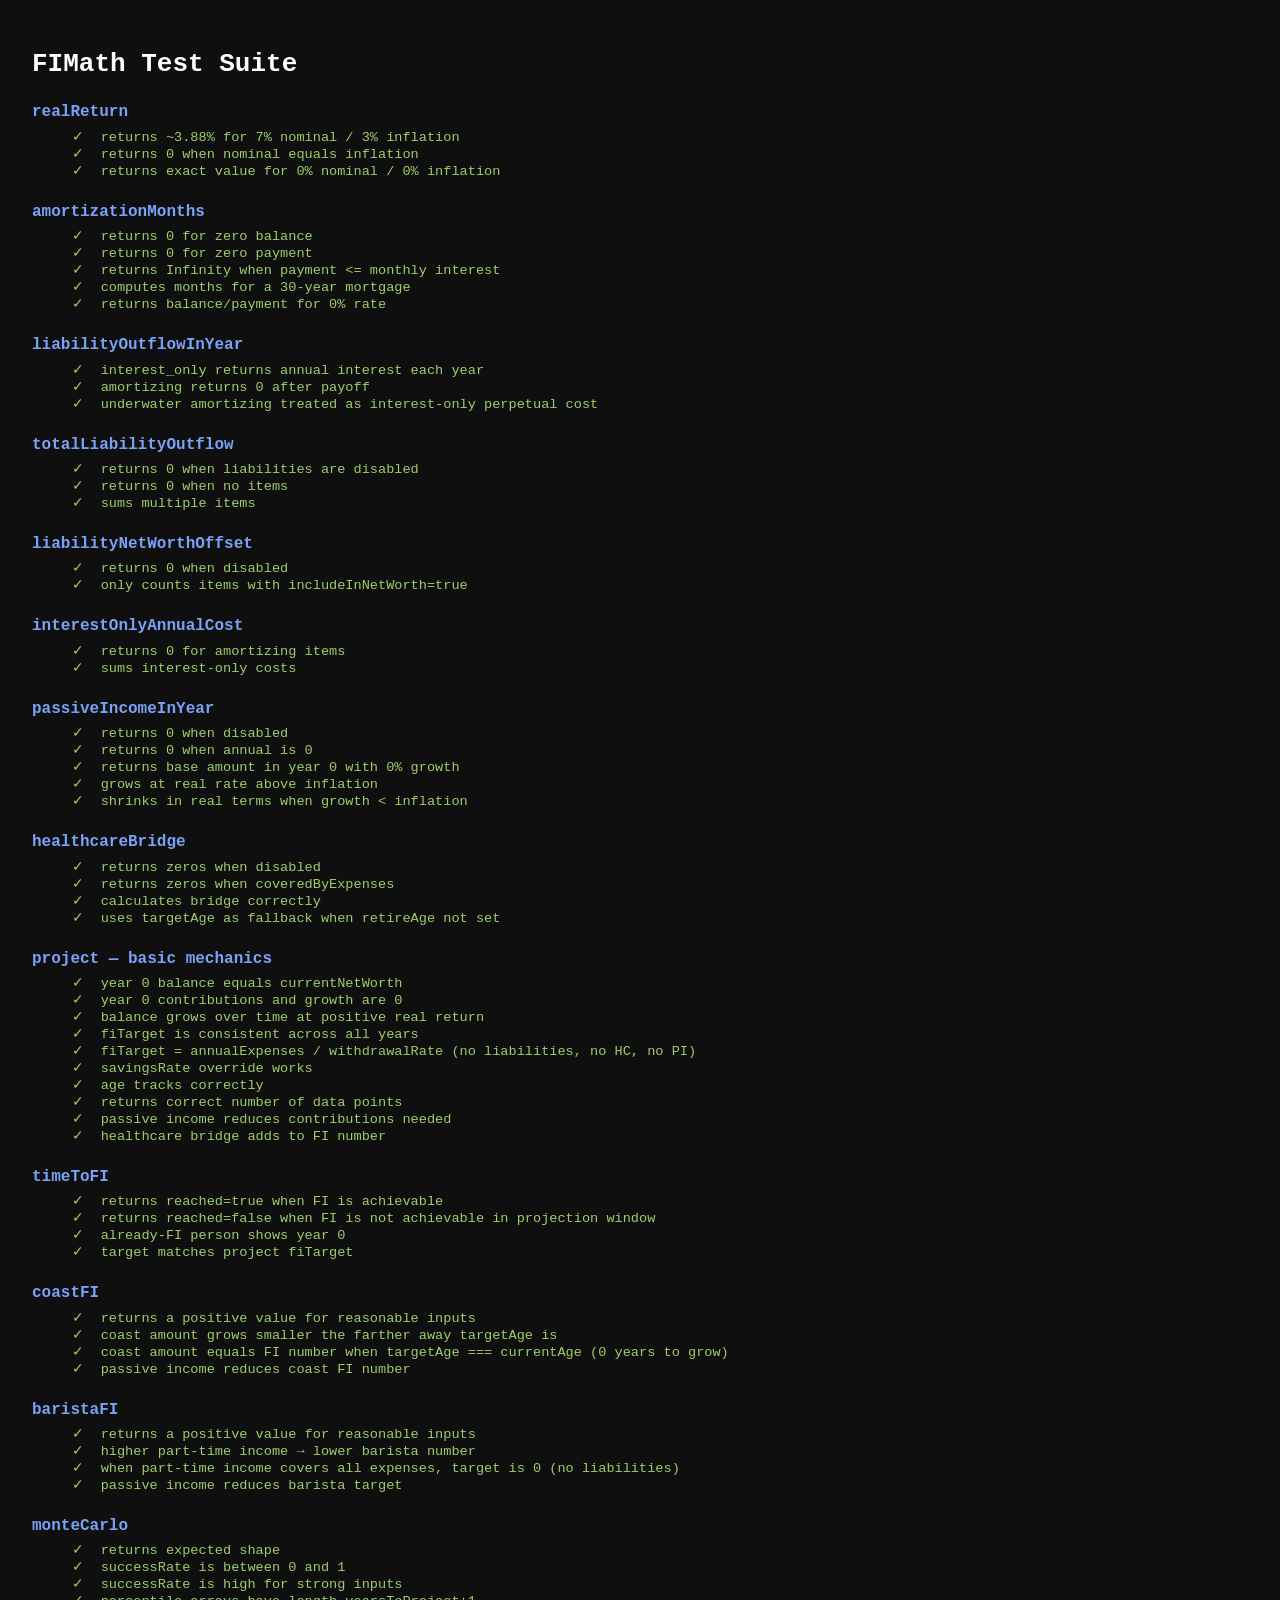
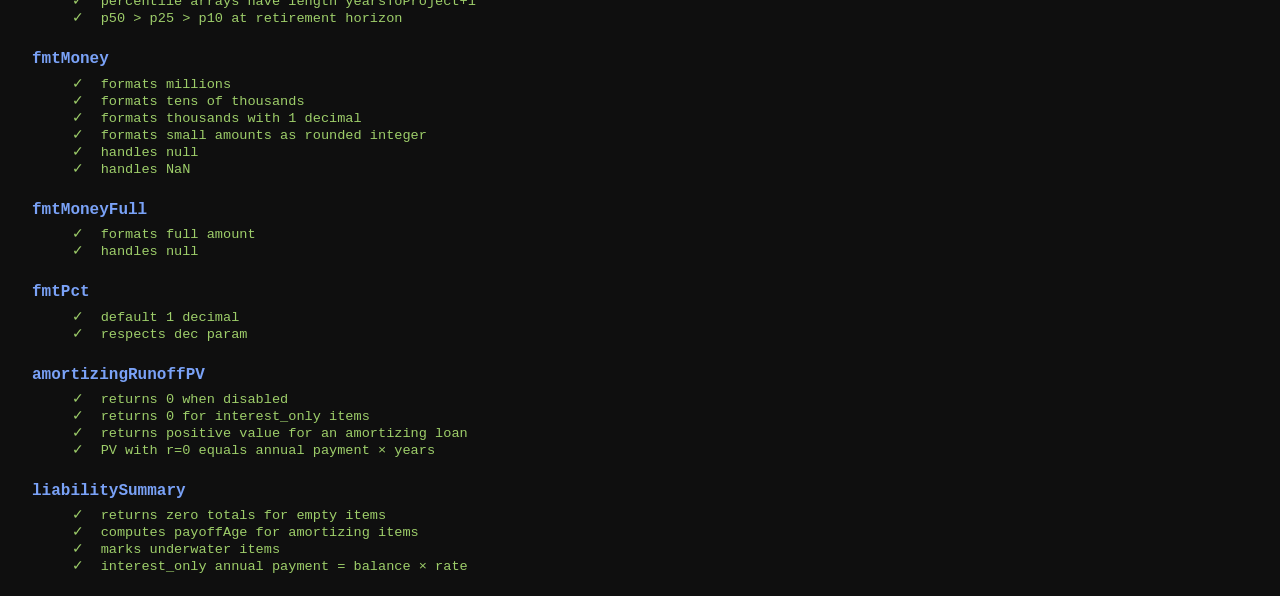
==== tests/fi-math.test.html @ 1c60987b "Adding Liabilities modeling" ====
<!DOCTYPE html>
<html lang="en">
<head>
  <meta charset="UTF-8">
  <title>FIMath Test Suite</title>
  <style>
    body { font-family: monospace; padding: 1.5rem; background: #0f0f0f; color: #ccc; }
    h1 { color: #fff; margin-bottom: 1.5rem; }
    .suite { margin-bottom: 1.5rem; }
    .suite-name { color: #7aa2f7; font-size: 1rem; font-weight: bold; margin-bottom: 0.4rem; }
    .pass { color: #9ece6a; }
    .fail { color: #f7768e; }
    .error { color: #e0af68; }
    .summary { margin-top: 1.5rem; font-size: 1.1rem; font-weight: bold; }
    .summary.all-pass { color: #9ece6a; }
    .summary.has-fail { color: #f7768e; }
    pre { margin: 0 0 0 1.5rem; font-size: 0.85rem; }
  </style>
</head>
<body>
  <h1>FIMath Test Suite</h1>
  <div id="output"></div>

  <script src="../lib/fi-math.js"></script>
  <script>
    // ---------------------------------------------------------------------------
    // Micro test framework
    // ---------------------------------------------------------------------------
    const suites = [];
    let currentSuite = null;

    function describe(name, fn) {
      currentSuite = { name, tests: [] };
      suites.push(currentSuite);
      fn();
      currentSuite = null;
    }

    function it(name, fn) {
      currentSuite.tests.push({ name, fn });
    }

    function expect(actual) {
      return {
        toBe(expected) {
          if (actual !== expected) throw new Error(`expected ${JSON.stringify(expected)}, got ${JSON.stringify(actual)}`);
        },
        toBeCloseTo(expected, digits = 4) {
          const tol = 0.5 * Math.pow(10, -digits);
          if (Math.abs(actual - expected) > tol) {
            throw new Error(`expected ~${expected} (±${tol}), got ${actual}`);
          }
        },
        toBeGreaterThan(n) {
          if (!(actual > n)) throw new Error(`expected ${actual} > ${n}`);
        },
        toBeLessThan(n) {
          if (!(actual < n)) throw new Error(`expected ${actual} < ${n}`);
        },
        toBeBetween(lo, hi) {
          if (actual < lo || actual > hi) throw new Error(`expected ${actual} to be between ${lo} and ${hi}`);
        },
        toBeNull() {
          if (actual !== null) throw new Error(`expected null, got ${JSON.stringify(actual)}`);
        },
        toBeTruthy() {
          if (!actual) throw new Error(`expected truthy, got ${JSON.stringify(actual)}`);
        },
        toBeFalsy() {
          if (actual) throw new Error(`expected falsy, got ${JSON.stringify(actual)}`);
        },
        toEqual(expected) {
          const a = JSON.stringify(actual), b = JSON.stringify(expected);
          if (a !== b) throw new Error(`expected ${b}, got ${a}`);
        },
      };
    }

    // ---------------------------------------------------------------------------
    // Helpers
    // ---------------------------------------------------------------------------
    const M = window.FIMath;

    function baseInputs(overrides = {}) {
      return {
        currentAge: 30,
        currentNetWorth: 100_000,
        annualIncome: 100_000,
        annualExpenses: 60_000,
        annualReturn: 7,
        inflation: 3,
        withdrawalRate: 4,
        yearsToProject: 40,
        ...overrides,
      };
    }

    // ---------------------------------------------------------------------------
    // Tests
    // ---------------------------------------------------------------------------

    describe("realReturn", () => {
      it("returns ~3.88% for 7% nominal / 3% inflation", () => {
        // (1.07 / 1.03) - 1 ≈ 0.038835
        expect(M.realReturn(7, 3)).toBeCloseTo(0.038835, 4);
      });
      it("returns 0 when nominal equals inflation", () => {
        expect(M.realReturn(5, 5)).toBeCloseTo(0, 6);
      });
      it("returns exact value for 0% nominal / 0% inflation", () => {
        expect(M.realReturn(0, 0)).toBe(0);
      });
    });

    describe("amortizationMonths", () => {
      it("returns 0 for zero balance", () => {
        expect(M.amortizationMonths(0, 5, 1000)).toBe(0);
      });
      it("returns 0 for zero payment", () => {
        expect(M.amortizationMonths(10_000, 5, 0)).toBe(0);
      });
      it("returns Infinity when payment <= monthly interest", () => {
        // $100k at 12% → $1000/mo interest; paying $1000 never pays off
        expect(M.amortizationMonths(100_000, 12, 1000)).toBe(Infinity);
      });
      it("computes months for a 30-year mortgage", () => {
        // $300k at 6% → payment = $1798.65/mo → 360 months
        const months = M.amortizationMonths(300_000, 6, 1798.65);
        expect(months).toBeCloseTo(360, 0);
      });
      it("returns balance/payment for 0% rate", () => {
        expect(M.amortizationMonths(12_000, 0, 1000)).toBeCloseTo(12, 4);
      });
    });

    describe("liabilityOutflowInYear", () => {
      it("interest_only returns annual interest each year", () => {
        const item = { kind: "interest_only", balance: 100_000, rate: 6 };
        expect(M.liabilityOutflowInYear(item, 0)).toBeCloseTo(6_000, 1);
        expect(M.liabilityOutflowInYear(item, 20)).toBeCloseTo(6_000, 1);
      });
      it("amortizing returns 0 after payoff", () => {
        // ~12-month loan: $12k at 0%, $1000/mo
        const item = { kind: "amortizing", balance: 12_000, rate: 0, monthlyPayment: 1000 };
        expect(M.liabilityOutflowInYear(item, 0)).toBeCloseTo(12_000, 0);
        expect(M.liabilityOutflowInYear(item, 2)).toBe(0);
      });
      it("underwater amortizing treated as interest-only perpetual cost", () => {
        // $100k at 12%, paying $500/mo (less than $1000/mo interest)
        const item = { kind: "amortizing", balance: 100_000, rate: 12, monthlyPayment: 500 };
        const outflow = M.liabilityOutflowInYear(item, 5);
        // monthly interest = 100k * 0.01 = 1k → annual = 12k
        expect(outflow).toBeCloseTo(12_000, 0);
      });
    });

    describe("totalLiabilityOutflow", () => {
      it("returns 0 when liabilities are disabled", () => {
        const liab = { enabled: false, items: [{ kind: "interest_only", balance: 100_000, rate: 5 }] };
        expect(M.totalLiabilityOutflow(liab, 0)).toBe(0);
      });
      it("returns 0 when no items", () => {
        expect(M.totalLiabilityOutflow({ enabled: true, items: [] }, 0)).toBe(0);
      });
      it("sums multiple items", () => {
        const liab = {
          enabled: true,
          items: [
            { kind: "interest_only", balance: 100_000, rate: 6 },  // $6k/yr
            { kind: "amortizing", balance: 12_000, rate: 0, monthlyPayment: 1_000 }, // $12k/yr
          ],
        };
        expect(M.totalLiabilityOutflow(liab, 0)).toBeCloseTo(18_000, 0);
      });
    });

    describe("liabilityNetWorthOffset", () => {
      it("returns 0 when disabled", () => {
        const liab = { enabled: false, items: [{ balance: 50_000, includeInNetWorth: true }] };
        expect(M.liabilityNetWorthOffset(liab)).toBe(0);
      });
      it("only counts items with includeInNetWorth=true", () => {
        const liab = {
          enabled: true,
          items: [
            { balance: 50_000, includeInNetWorth: true },
            { balance: 30_000, includeInNetWorth: false },
          ],
        };
        expect(M.liabilityNetWorthOffset(liab)).toBe(50_000);
      });
    });

    describe("interestOnlyAnnualCost", () => {
      it("returns 0 for amortizing items", () => {
        const liab = { enabled: true, items: [{ kind: "amortizing", balance: 100_000, rate: 5, monthlyPayment: 1000 }] };
        expect(M.interestOnlyAnnualCost(liab)).toBe(0);
      });
      it("sums interest-only costs", () => {
        const liab = {
          enabled: true,
          items: [
            { kind: "interest_only", balance: 100_000, rate: 6 },   // $6k
            { kind: "interest_only", balance: 200_000, rate: 3 },   // $6k
          ],
        };
        expect(M.interestOnlyAnnualCost(liab)).toBeCloseTo(12_000, 0);
      });
    });

    describe("passiveIncomeInYear", () => {
      it("returns 0 when disabled", () => {
        expect(M.passiveIncomeInYear({ enabled: false, annual: 10_000, growthRate: 0 }, 5, 3)).toBe(0);
      });
      it("returns 0 when annual is 0", () => {
        expect(M.passiveIncomeInYear({ enabled: true, annual: 0, growthRate: 5 }, 5, 3)).toBe(0);
      });
      it("returns base amount in year 0 with 0% growth", () => {
        expect(M.passiveIncomeInYear({ enabled: true, annual: 12_000, growthRate: 0 }, 0, 3)).toBeCloseTo(12_000, 1);
      });
      it("grows at real rate above inflation", () => {
        // nominalGrowth=5%, inflation=3% → realGrowth ≈ 1.94%; after 10 years ≈ 12000 * 1.0194^10
        const pi = { enabled: true, annual: 12_000, growthRate: 5 };
        const val = M.passiveIncomeInYear(pi, 10, 3);
        const expected = 12_000 * Math.pow((1.05 / 1.03), 10);
        expect(val).toBeCloseTo(expected, 1);
      });
      it("shrinks in real terms when growth < inflation", () => {
        const pi = { enabled: true, annual: 12_000, growthRate: 1 };
        expect(M.passiveIncomeInYear(pi, 5, 3)).toBeLessThan(12_000);
      });
    });

    describe("healthcareBridge", () => {
      it("returns zeros when disabled", () => {
        const r = M.healthcareBridge({ healthcare: { enabled: false, annualCost: 20_000, retireAge: 50 } });
        expect(r.total).toBe(0);
      });
      it("returns zeros when coveredByExpenses", () => {
        const r = M.healthcareBridge({ healthcare: { coveredByExpenses: true, annualCost: 20_000, retireAge: 50 } });
        expect(r.total).toBe(0);
      });
      it("calculates bridge correctly", () => {
        const r = M.healthcareBridge({
          healthcare: { enabled: true, annualCost: 24_000, retireAge: 55, medicareAge: 65 },
        });
        expect(r.years).toBe(10);
        expect(r.annual).toBe(24_000);
        expect(r.total).toBe(240_000);
      });
      it("uses targetAge as fallback when retireAge not set", () => {
        const r = M.healthcareBridge({
          targetAge: 52,
          healthcare: { enabled: true, annualCost: 10_000, medicareAge: 65 },
        });
        expect(r.years).toBe(13);
        expect(r.total).toBe(130_000);
      });
    });

    describe("project — basic mechanics", () => {
      it("year 0 balance equals currentNetWorth", () => {
        const series = M.project(baseInputs());
        expect(series[0].balance).toBe(100_000);
      });
      it("year 0 contributions and growth are 0", () => {
        const series = M.project(baseInputs());
        expect(series[0].contributions).toBe(0);
        expect(series[0].growth).toBe(0);
      });
      it("balance grows over time at positive real return", () => {
        const series = M.project(baseInputs());
        expect(series[10].balance).toBeGreaterThan(series[0].balance);
      });
      it("fiTarget is consistent across all years", () => {
        const series = M.project(baseInputs());
        const target = series[0].fiTarget;
        for (const pt of series) expect(pt.fiTarget).toBe(target);
      });
      it("fiTarget = annualExpenses / withdrawalRate (no liabilities, no HC, no PI)", () => {
        const inputs = baseInputs({ annualExpenses: 60_000, withdrawalRate: 4 });
        const series = M.project(inputs);
        // 60000 / 0.04 = 1,500,000
        expect(series[0].fiTarget).toBeCloseTo(1_500_000, 0);
      });
      it("savingsRate override works", () => {
        const inputs = baseInputs({ annualIncome: 100_000, savingsRate: 30 });
        const series = M.project(inputs);
        // year 1 contributions should be 30k
        expect(series[1].contributions).toBeCloseTo(30_000, 1);
      });
      it("age tracks correctly", () => {
        const series = M.project(baseInputs({ currentAge: 30 }));
        expect(series[0].age).toBe(30);
        expect(series[10].age).toBe(40);
      });
      it("returns correct number of data points", () => {
        const series = M.project(baseInputs({ yearsToProject: 20 }));
        expect(series.length).toBe(21); // 0 through 20 inclusive
      });
      it("passive income reduces contributions needed", () => {
        const withPI = M.project(baseInputs({
          passiveIncome: { enabled: true, annual: 10_000, growthRate: 0 },
        }));
        const without = M.project(baseInputs());
        // FI target should be lower with PI
        expect(withPI[0].fiTarget).toBeLessThan(without[0].fiTarget);
      });
      it("healthcare bridge adds to FI number", () => {
        const withHC = M.project(baseInputs({
          healthcare: { enabled: true, annualCost: 20_000, retireAge: 50, medicareAge: 65 },
        }));
        const without = M.project(baseInputs());
        expect(withHC[0].fiTarget).toBeGreaterThan(without[0].fiTarget);
        // Bridge = 20000 * 15 = 300000
        expect(withHC[0].fiTarget - without[0].fiTarget).toBeCloseTo(300_000, 0);
      });
    });

    describe("timeToFI", () => {
      it("returns reached=true when FI is achievable", () => {
        const result = M.timeToFI(baseInputs({ currentNetWorth: 1_400_000 }));
        expect(result.reached).toBeTruthy();
      });
      it("returns reached=false when FI is not achievable in projection window", () => {
        // Very high expenses, very low savings, short window
        const result = M.timeToFI(baseInputs({
          currentNetWorth: 0,
          annualIncome: 60_001,
          annualExpenses: 60_000,
          yearsToProject: 5,
        }));
        expect(result.reached).toBeFalsy();
      });
      it("already-FI person shows year 0", () => {
        const result = M.timeToFI(baseInputs({ currentNetWorth: 2_000_000 }));
        expect(result.years).toBe(0);
        expect(result.age).toBe(30);
      });
      it("target matches project fiTarget", () => {
        const inputs = baseInputs();
        const series = M.project(inputs);
        const result = M.timeToFI(inputs);
        expect(result.target).toBe(series[0].fiTarget);
      });
    });

    describe("coastFI", () => {
      it("returns a positive value for reasonable inputs", () => {
        const val = M.coastFI(baseInputs(), 65);
        expect(val).toBeGreaterThan(0);
      });
      it("coast amount grows smaller the farther away targetAge is", () => {
        const close = M.coastFI(baseInputs(), 40);
        const far   = M.coastFI(baseInputs(), 65);
        expect(far).toBeLessThan(close);
      });
      it("coast amount equals FI number when targetAge === currentAge (0 years to grow)", () => {
        const inputs = baseInputs({ currentAge: 30 });
        const fi = inputs.annualExpenses * (100 / inputs.withdrawalRate);
        const coast = M.coastFI(inputs, 30);
        expect(coast).toBeCloseTo(fi, 0);
      });
      it("passive income reduces coast FI number", () => {
        const withPI = M.coastFI(baseInputs({
          passiveIncome: { enabled: true, annual: 10_000, growthRate: 0 },
        }), 65);
        const without = M.coastFI(baseInputs(), 65);
        expect(withPI).toBeLessThan(without);
      });
    });

    describe("baristaFI", () => {
      it("returns a positive value for reasonable inputs", () => {
        const val = M.baristaFI(baseInputs(), 20_000);
        expect(val).toBeGreaterThan(0);
      });
      it("higher part-time income → lower barista number", () => {
        const lo = M.baristaFI(baseInputs(), 10_000);
        const hi = M.baristaFI(baseInputs(), 40_000);
        expect(hi).toBeLessThan(lo);
      });
      it("when part-time income covers all expenses, target is 0 (no liabilities)", () => {
        const val = M.baristaFI(baseInputs({ annualExpenses: 60_000 }), 60_000);
        expect(val).toBeCloseTo(0, 0);
      });
      it("passive income reduces barista target", () => {
        const withPI = M.baristaFI(baseInputs({
          passiveIncome: { enabled: true, annual: 10_000, growthRate: 0 },
        }), 20_000);
        const without = M.baristaFI(baseInputs(), 20_000);
        expect(withPI).toBeLessThan(without);
      });
    });

    describe("monteCarlo", () => {
      it("returns expected shape", () => {
        const result = M.monteCarlo(baseInputs(), { trials: 100 });
        expect(typeof result.successRate).toBe("number");
        expect(typeof result.trials).toBe("number");
        expect(result.trials).toBe(100);
        expect(Array.isArray(result.paths)).toBeTruthy();
        expect(Array.isArray(result.percentiles.p50)).toBeTruthy();
      });
      it("successRate is between 0 and 1", () => {
        const result = M.monteCarlo(baseInputs(), { trials: 100 });
        expect(result.successRate).toBeBetween(0, 1);
      });
      it("successRate is high for strong inputs", () => {
        const result = M.monteCarlo(
          baseInputs({ currentNetWorth: 2_000_000, annualExpenses: 60_000, withdrawalRate: 4 }),
          { trials: 200 }
        );
        expect(result.successRate).toBeGreaterThan(0.8);
      });
      it("percentile arrays have length yearsToProject+1", () => {
        const result = M.monteCarlo(baseInputs({ yearsToProject: 30 }), { trials: 50 });
        expect(result.percentiles.p50.length).toBe(31);
      });
      it("p50 > p25 > p10 at retirement horizon", () => {
        const result = M.monteCarlo(baseInputs(), { trials: 200 });
        const last = result.percentiles.p50.length - 1;
        expect(result.percentiles.p50[last]).toBeGreaterThan(result.percentiles.p25[last]);
        expect(result.percentiles.p25[last]).toBeGreaterThan(result.percentiles.p10[last]);
      });
    });

    describe("fmtMoney", () => {
      it("formats millions", () => {
        expect(M.fmtMoney(1_500_000)).toBe("$1.50M");
      });
      it("formats tens of thousands", () => {
        expect(M.fmtMoney(25_000)).toBe("$25K");
      });
      it("formats thousands with 1 decimal", () => {
        expect(M.fmtMoney(5_500)).toBe("$5.5K");
      });
      it("formats small amounts as rounded integer", () => {
        expect(M.fmtMoney(750)).toBe("$750");
      });
      it("handles null", () => {
        expect(M.fmtMoney(null)).toBe("—");
      });
      it("handles NaN", () => {
        expect(M.fmtMoney(NaN)).toBe("—");
      });
    });

    describe("fmtMoneyFull", () => {
      it("formats full amount", () => {
        expect(M.fmtMoneyFull(1_500_000)).toBe("$1,500,000");
      });
      it("handles null", () => {
        expect(M.fmtMoneyFull(null)).toBe("—");
      });
    });

    describe("fmtPct", () => {
      it("default 1 decimal", () => {
        expect(M.fmtPct(4)).toBe("4.0%");
      });
      it("respects dec param", () => {
        expect(M.fmtPct(3.887, 2)).toBe("3.89%");
      });
    });

    describe("amortizingRunoffPV", () => {
      it("returns 0 when disabled", () => {
        const liab = { enabled: false, items: [{ kind: "amortizing", balance: 100_000, rate: 5, monthlyPayment: 1000 }] };
        expect(M.amortizingRunoffPV(liab, 0.04)).toBe(0);
      });
      it("returns 0 for interest_only items", () => {
        const liab = { enabled: true, items: [{ kind: "interest_only", balance: 100_000, rate: 5 }] };
        expect(M.amortizingRunoffPV(liab, 0.04)).toBe(0);
      });
      it("returns positive value for an amortizing loan", () => {
        const liab = {
          enabled: true,
          items: [{ kind: "amortizing", balance: 300_000, rate: 6, monthlyPayment: 1798.65 }],
        };
        expect(M.amortizingRunoffPV(liab, 0.04)).toBeGreaterThan(0);
      });
      it("PV with r=0 equals annual payment × years", () => {
        // $12k at 0%, $1000/mo → 12 months → annualPayment=$12k, years=1
        const liab = {
          enabled: true,
          items: [{ kind: "amortizing", balance: 12_000, rate: 0, monthlyPayment: 1_000 }],
        };
        const pv = M.amortizingRunoffPV(liab, 0);
        expect(pv).toBeCloseTo(12_000, 0);
      });
    });

    describe("liabilitySummary", () => {
      it("returns zero totals for empty items", () => {
        const r = M.liabilitySummary({ items: [] }, 30);
        expect(r.totalBalance).toBe(0);
        expect(r.totalAnnualPayments).toBe(0);
      });
      it("computes payoffAge for amortizing items", () => {
        const liab = {
          items: [{ kind: "amortizing", balance: 12_000, rate: 0, monthlyPayment: 1_000 }],
        };
        const r = M.liabilitySummary(liab, 30);
        expect(r.items[0].payoffAge).toBeCloseTo(31, 0);
      });
      it("marks underwater items", () => {
        const liab = {
          items: [{ kind: "amortizing", balance: 100_000, rate: 12, monthlyPayment: 500 }],
        };
        const r = M.liabilitySummary(liab, 30);
        expect(r.items[0].underwater).toBeTruthy();
      });
      it("interest_only annual payment = balance × rate", () => {
        const liab = {
          items: [{ kind: "interest_only", balance: 200_000, rate: 5 }],
        };
        const r = M.liabilitySummary(liab, 30);
        expect(r.items[0].annualPayment).toBeCloseTo(10_000, 0);
      });
    });

    // ---------------------------------------------------------------------------
    // Run
    // ---------------------------------------------------------------------------
    function run() {
      const out = document.getElementById("output");
      let totalPass = 0, totalFail = 0;

      for (const suite of suites) {
        const div = document.createElement("div");
        div.className = "suite";
        const title = document.createElement("div");
        title.className = "suite-name";
        title.textContent = suite.name;
        div.appendChild(title);

        for (const test of suite.tests) {
          const line = document.createElement("pre");
          try {
            test.fn();
            line.className = "pass";
            line.textContent = `  ✓  ${test.name}`;
            totalPass++;
          } catch (e) {
            line.className = "fail";
            line.textContent = `  ✗  ${test.name}\n     ${e.message}`;
            totalFail++;
          }
          div.appendChild(line);
        }
        out.appendChild(div);
      }

      const summary = document.createElement("div");
      summary.className = `summary ${totalFail === 0 ? "all-pass" : "has-fail"}`;
      summary.textContent = totalFail === 0
        ? `All ${totalPass} tests passed.`
        : `${totalPass} passed, ${totalFail} failed.`;
      out.appendChild(summary);

      // Also log to console for headless runs
      console.log(summary.textContent);
    }

    run();
  </script>
</body>
</html>
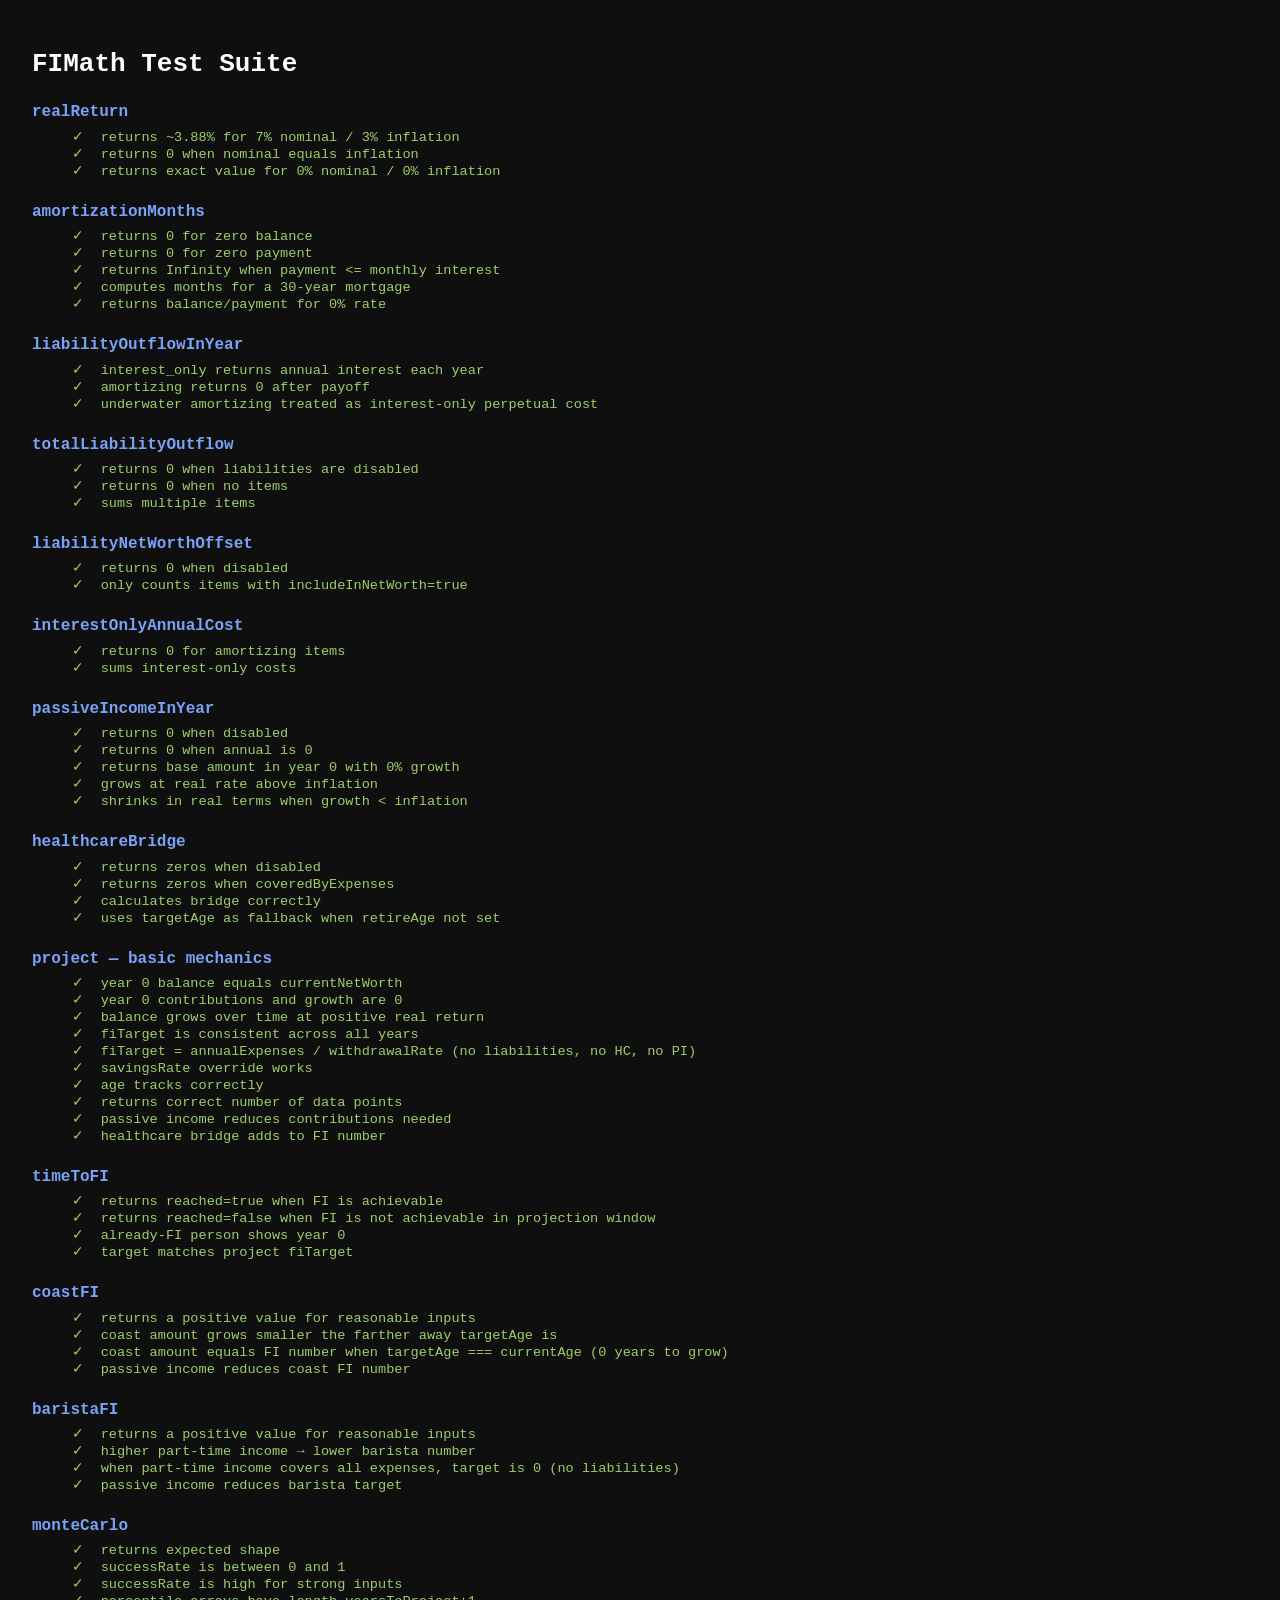
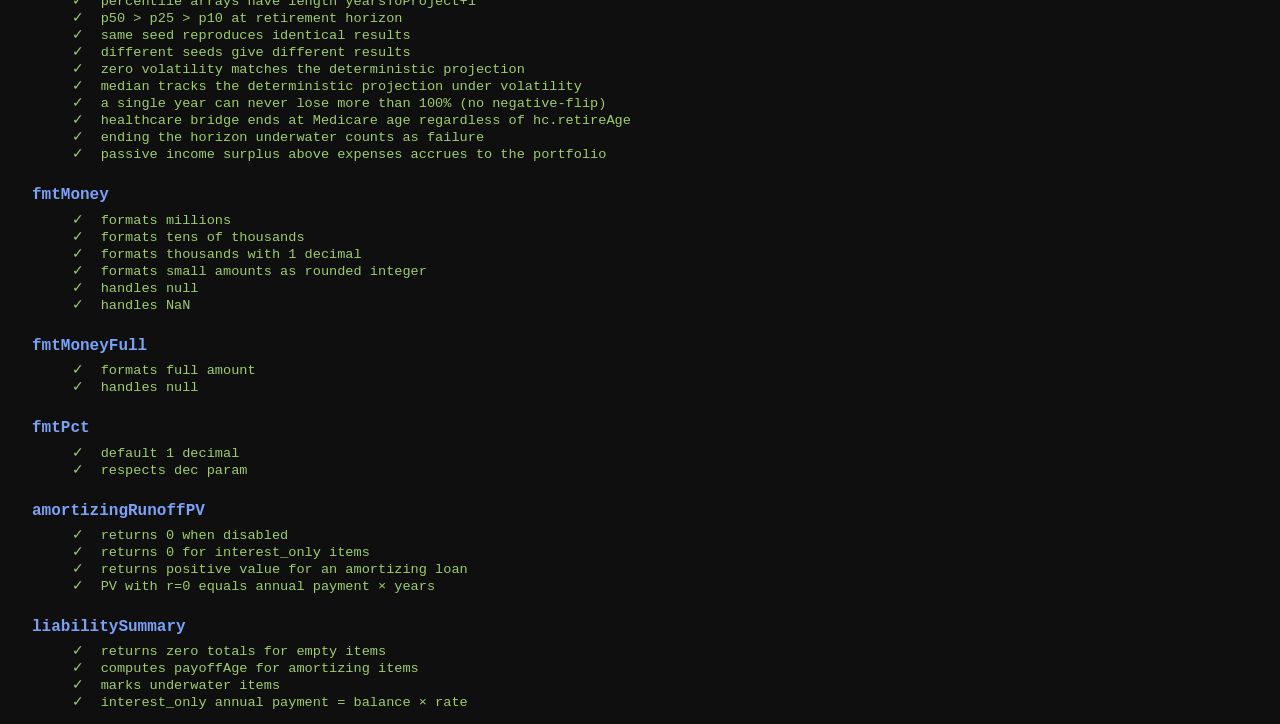
==== commit 743fd2f4: "Fix Monte Carlo simulation correctness issues Engine (lib/fi-math.js): - Healthcare bridge now ends " ====
--- a/tests/fi-math.test.html
+++ b/tests/fi-math.test.html
@@ -423,6 +423,70 @@
         expect(result.percentiles.p50[last]).toBeGreaterThan(result.percentiles.p25[last]);
         expect(result.percentiles.p25[last]).toBeGreaterThan(result.percentiles.p10[last]);
       });
+      it("same seed reproduces identical results", () => {
+        const a = M.monteCarlo(baseInputs(), { trials: 100, seed: 42 });
+        const b = M.monteCarlo(baseInputs(), { trials: 100, seed: 42 });
+        expect(a.successRate).toBe(b.successRate);
+        expect(a.percentiles.p50[20]).toBe(b.percentiles.p50[20]);
+      });
+      it("different seeds give different results", () => {
+        const a = M.monteCarlo(baseInputs(), { trials: 100, seed: 1 });
+        const b = M.monteCarlo(baseInputs(), { trials: 100, seed: 2 });
+        expect(a.percentiles.p50[20] !== b.percentiles.p50[20]).toBeTruthy();
+      });
+      it("zero volatility matches the deterministic projection", () => {
+        const inputs = baseInputs({ yearsToProject: 20, retirementYear: 20, healthcare: { enabled: false } });
+        const mc = M.monteCarlo(inputs, { trials: 5, stdDev: 0, seed: 1 });
+        const det = M.project(inputs);
+        expect(mc.percentiles.p50[20]).toBeCloseTo(det[20].balance, 0);
+      });
+      it("median tracks the deterministic projection under volatility", () => {
+        const inputs = baseInputs({ yearsToProject: 20, retirementYear: 20, healthcare: { enabled: false } });
+        const mc = M.monteCarlo(inputs, { trials: 4000, stdDev: 15, seed: 7 });
+        const det = M.project(inputs);
+        expect(mc.percentiles.p50[20] / det[20].balance).toBeBetween(0.9, 1.1);
+      });
+      it("a single year can never lose more than 100% (no negative-flip)", () => {
+        const mc = M.monteCarlo(
+          baseInputs({ currentNetWorth: 100_000, savingsRate: 0, yearsToProject: 30, retirementYear: 40 }),
+          { trials: 500, stdDev: 30, seed: 3 }
+        );
+        // No savings, no withdrawals: balances must stay strictly positive
+        const minVal = Math.min(...mc.paths.flat());
+        expect(minVal).toBeGreaterThan(0);
+      });
+      it("healthcare bridge ends at Medicare age regardless of hc.retireAge", () => {
+        const inputs = baseInputs({
+          currentAge: 30, currentNetWorth: 1_000_000, annualExpenses: 40_000,
+          yearsToProject: 50, retirementYear: 30,
+          healthcare: { enabled: true, retireAge: 50, medicareAge: 65, annualCost: 20_000 },
+        });
+        const mc = M.monteCarlo(inputs, { trials: 1, stdDev: 0, seed: 1 });
+        const p = mc.percentiles.p50;
+        const rr = 1 + M.realReturn(7, 3);
+        const withdrawalIn = (y) => p[y - 1] * rr - p[y];
+        // Retired at 60: bridge charged through age 65 (year 35), not through 75
+        expect(withdrawalIn(33)).toBeCloseTo(60_000, 0); // age 63: expenses + HC
+        expect(withdrawalIn(36)).toBeCloseTo(40_000, 0); // age 66: Medicare, expenses only
+      });
+      it("ending the horizon underwater counts as failure", () => {
+        const mc = M.monteCarlo(
+          baseInputs({ currentNetWorth: 10_000, annualIncome: 40_000, annualExpenses: 90_000,
+            yearsToProject: 20, retirementYear: 20 }),
+          { trials: 100, seed: 5 }
+        );
+        expect(mc.successRate).toBeLessThan(0.05);
+      });
+      it("passive income surplus above expenses accrues to the portfolio", () => {
+        const inputs = baseInputs({
+          currentNetWorth: 0, annualIncome: 0, annualExpenses: 40_000, savingsRate: 0,
+          yearsToProject: 10, retirementYear: 0,
+          passiveIncome: { enabled: true, annual: 100_000, growthRate: 3 },
+        });
+        // 100K passive vs 40K expenses: ~60K/yr real surplus should compound, not vanish
+        const mc = M.monteCarlo(inputs, { trials: 20, stdDev: 0, seed: 2 });
+        expect(mc.percentiles.p50[10]).toBeGreaterThan(500_000);
+      });
     });
 
     describe("fmtMoney", () => {
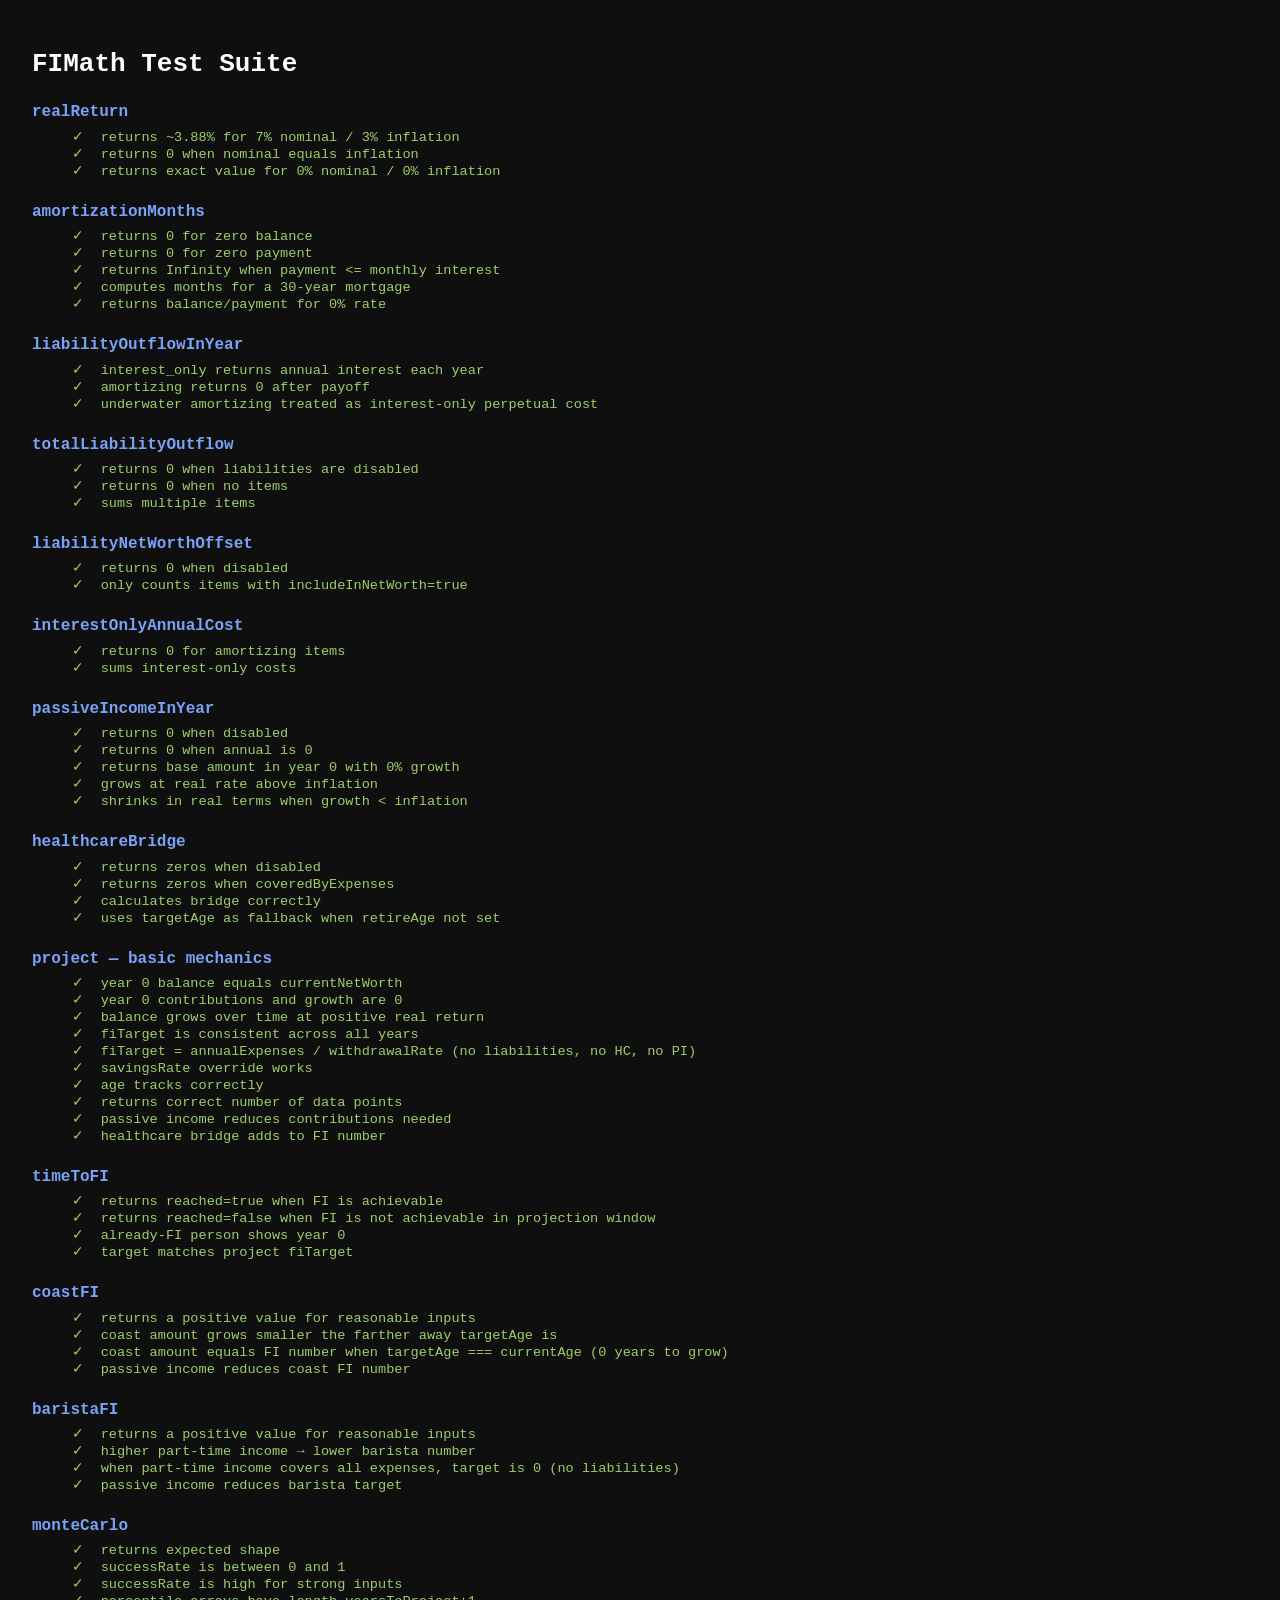
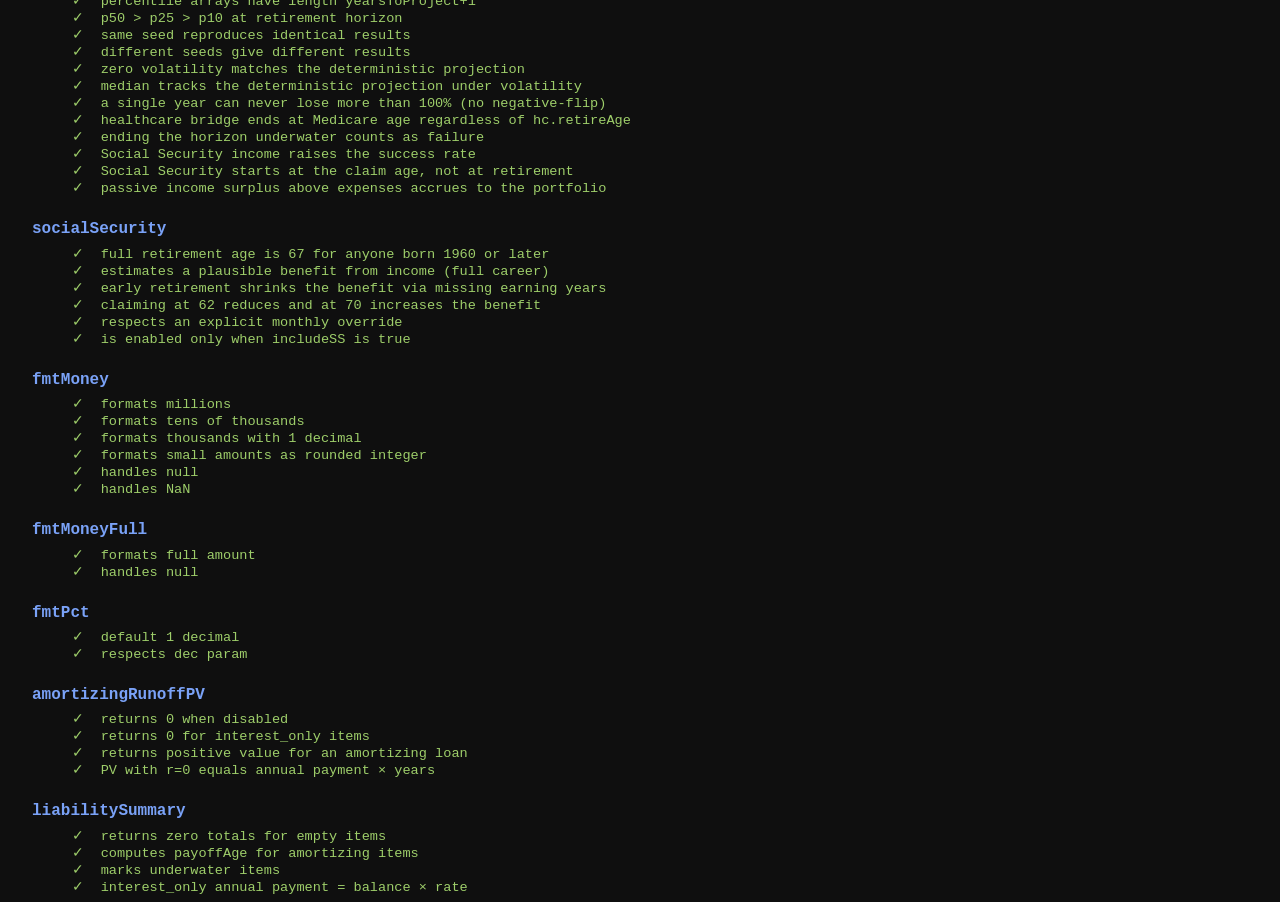
==== commit d0ced727: "Model Social Security in the Monte Carlo simulation Wires up the previously decorative "Include Soci" ====
--- a/tests/fi-math.test.html
+++ b/tests/fi-math.test.html
@@ -477,6 +477,29 @@
         );
         expect(mc.successRate).toBeLessThan(0.05);
       });
+      it("Social Security income raises the success rate", () => {
+        const strained = baseInputs({
+          currentAge: 40, currentNetWorth: 400_000, annualIncome: 100_000,
+          annualExpenses: 80_000, yearsToProject: 45, retirementYear: 15,
+        });
+        const withoutSS = M.monteCarlo(strained, { trials: 300, seed: 8 });
+        const withSS = M.monteCarlo({ ...strained, includeSS: true }, { trials: 300, seed: 8 });
+        expect(withSS.successRate).toBeGreaterThan(withoutSS.successRate);
+      });
+      it("Social Security starts at the claim age, not at retirement", () => {
+        const inputs = baseInputs({
+          currentAge: 40, currentNetWorth: 2_000_000, annualExpenses: 80_000,
+          yearsToProject: 40, retirementYear: 10, includeSS: true,
+          healthcare: { enabled: false },
+          socialSecurity: { claimAge: 67, monthly: 3_000 },
+        });
+        const mc = M.monteCarlo(inputs, { trials: 1, stdDev: 0, seed: 1 });
+        const p = mc.percentiles.p50;
+        const rr = 1 + M.realReturn(7, 3);
+        const withdrawalIn = (y) => p[y - 1] * rr - p[y];
+        expect(withdrawalIn(20)).toBeCloseTo(80_000, 0); // age 60: retired, no SS yet
+        expect(withdrawalIn(30)).toBeCloseTo(44_000, 0); // age 70: SS covers 36K/yr
+      });
       it("passive income surplus above expenses accrues to the portfolio", () => {
         const inputs = baseInputs({
           currentNetWorth: 0, annualIncome: 0, annualExpenses: 40_000, savingsRate: 0,
@@ -486,6 +509,39 @@
         // 100K passive vs 40K expenses: ~60K/yr real surplus should compound, not vanish
         const mc = M.monteCarlo(inputs, { trials: 20, stdDev: 0, seed: 2 });
         expect(mc.percentiles.p50[10]).toBeGreaterThan(500_000);
+      });
+    });
+
+    describe("socialSecurity", () => {
+      it("full retirement age is 67 for anyone born 1960 or later", () => {
+        const ss = M.socialSecurity(baseInputs({ currentAge: 30 }), { currentYear: 2026 });
+        expect(ss.fra).toBe(67);
+        expect(ss.claimAge).toBe(67);
+      });
+      it("estimates a plausible benefit from income (full career)", () => {
+        const ss = M.socialSecurity(baseInputs({ annualIncome: 100_000, targetAge: 67 }), { currentYear: 2026 });
+        // 35 years at $100K → AIME ≈ $8,333 → PIA ≈ $3,218/mo
+        expect(ss.monthly).toBeBetween(2_500, 3_600);
+      });
+      it("early retirement shrinks the benefit via missing earning years", () => {
+        const early = M.socialSecurity(baseInputs({ targetAge: 45 }), { currentYear: 2026 });
+        const full = M.socialSecurity(baseInputs({ targetAge: 67 }), { currentYear: 2026 });
+        expect(early.monthly).toBeLessThan(full.monthly);
+      });
+      it("claiming at 62 reduces and at 70 increases the benefit", () => {
+        const at67 = M.socialSecurity(baseInputs(), { currentYear: 2026 });
+        const at62 = M.socialSecurity(baseInputs({ socialSecurity: { claimAge: 62 } }), { currentYear: 2026 });
+        const at70 = M.socialSecurity(baseInputs({ socialSecurity: { claimAge: 70 } }), { currentYear: 2026 });
+        expect(at62.monthly / at67.monthly).toBeCloseTo(0.70, 2);
+        expect(at70.monthly / at67.monthly).toBeCloseTo(1.24, 2);
+      });
+      it("respects an explicit monthly override", () => {
+        const ss = M.socialSecurity(baseInputs({ socialSecurity: { monthly: 2_500 } }), { currentYear: 2026 });
+        expect(ss.monthly).toBe(2_500);
+      });
+      it("is enabled only when includeSS is true", () => {
+        expect(M.socialSecurity(baseInputs()).enabled).toBeFalsy();
+        expect(M.socialSecurity(baseInputs({ includeSS: true })).enabled).toBeTruthy();
       });
     });
 
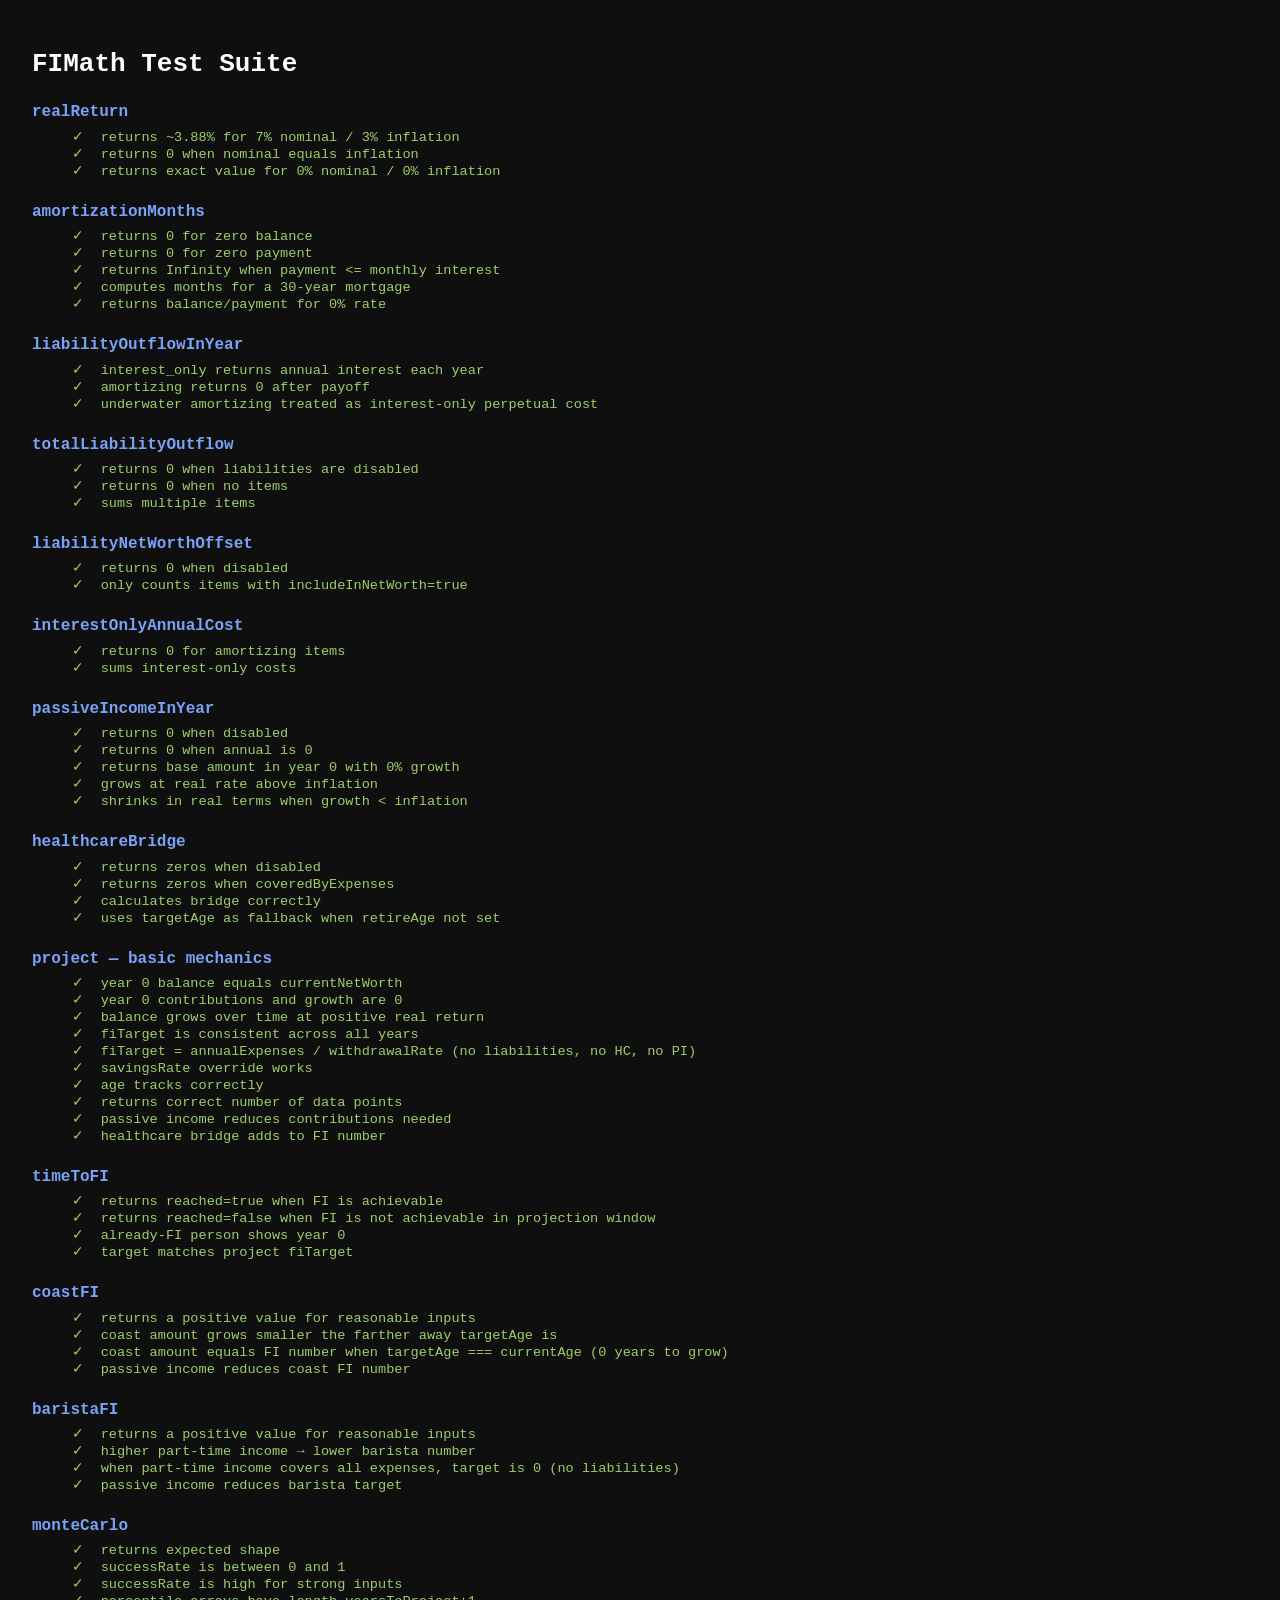
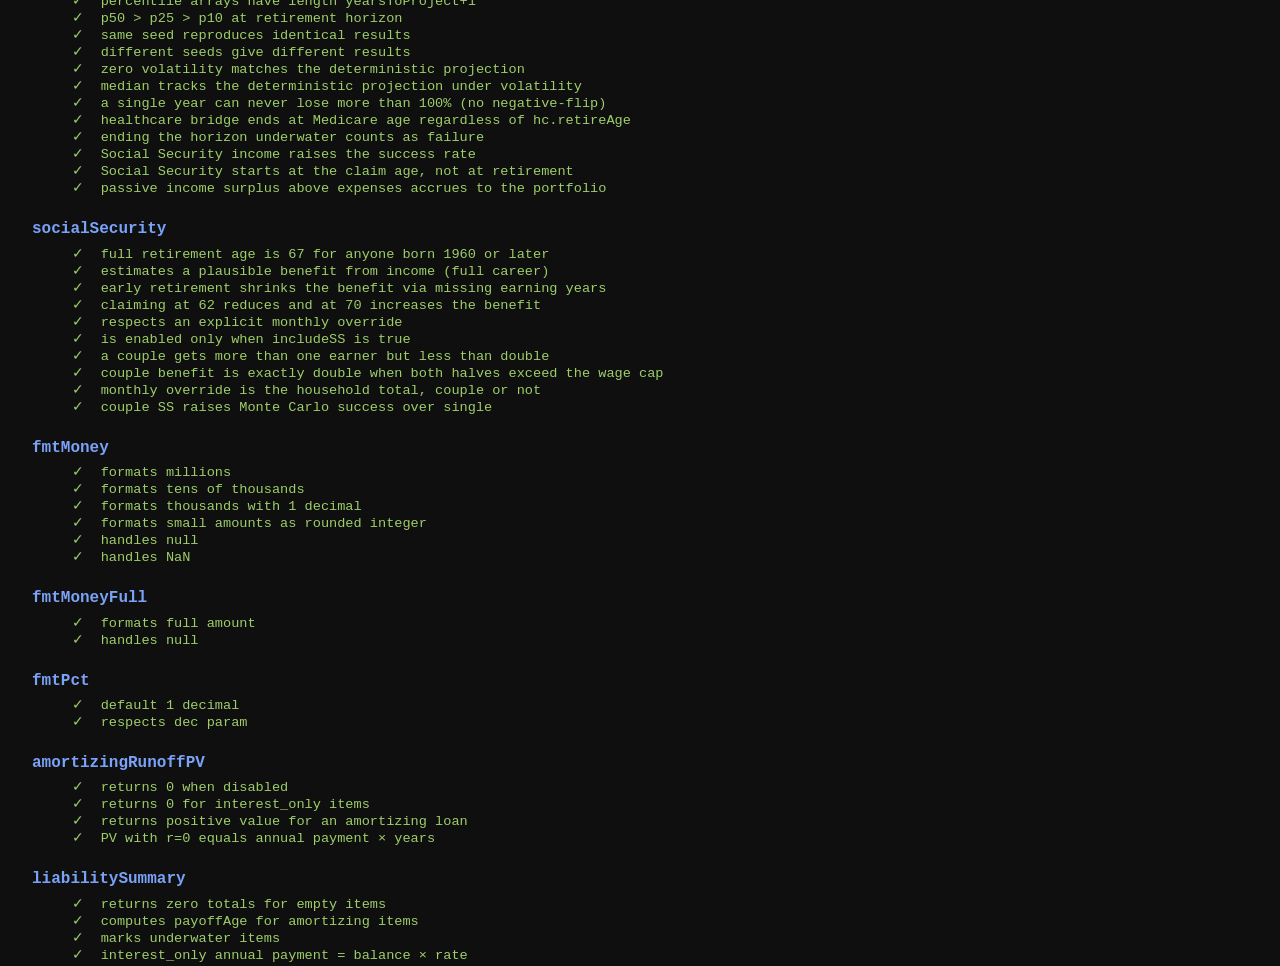
==== commit afdd8382: "Add couple toggle for two-earner Social Security modeling New inputs.couple flag (Assumptions page, " ====
--- a/tests/fi-math.test.html
+++ b/tests/fi-math.test.html
@@ -543,6 +543,32 @@
         expect(M.socialSecurity(baseInputs()).enabled).toBeFalsy();
         expect(M.socialSecurity(baseInputs({ includeSS: true })).enabled).toBeTruthy();
       });
+      it("a couple gets more than one earner but less than double", () => {
+        const single = M.socialSecurity(baseInputs({ targetAge: 67 }), { currentYear: 2026 });
+        const couple = M.socialSecurity(baseInputs({ targetAge: 67, couple: true }), { currentYear: 2026 });
+        // Progressive bend points: 2 × benefit(income/2) > benefit(income),
+        // but each half-income check is smaller than a full-income check
+        expect(couple.monthly).toBeGreaterThan(single.monthly);
+        expect(couple.monthly).toBeLessThan(2 * single.monthly);
+      });
+      it("couple benefit is exactly double when both halves exceed the wage cap", () => {
+        const single = M.socialSecurity(baseInputs({ annualIncome: 400_000, targetAge: 67 }), { currentYear: 2026 });
+        const couple = M.socialSecurity(baseInputs({ annualIncome: 400_000, targetAge: 67, couple: true }), { currentYear: 2026 });
+        expect(couple.monthly).toBeCloseTo(2 * single.monthly, 4);
+      });
+      it("monthly override is the household total, couple or not", () => {
+        const ss = M.socialSecurity(baseInputs({ couple: true, socialSecurity: { monthly: 5_000 } }), { currentYear: 2026 });
+        expect(ss.monthly).toBe(5_000);
+      });
+      it("couple SS raises Monte Carlo success over single", () => {
+        const strained = baseInputs({
+          currentAge: 40, currentNetWorth: 400_000, annualIncome: 100_000,
+          annualExpenses: 80_000, yearsToProject: 45, retirementYear: 15, includeSS: true,
+        });
+        const single = M.monteCarlo(strained, { trials: 300, seed: 8 });
+        const couple = M.monteCarlo({ ...strained, couple: true }, { trials: 300, seed: 8 });
+        expect(couple.successRate).toBeGreaterThan(single.successRate);
+      });
     });
 
     describe("fmtMoney", () => {
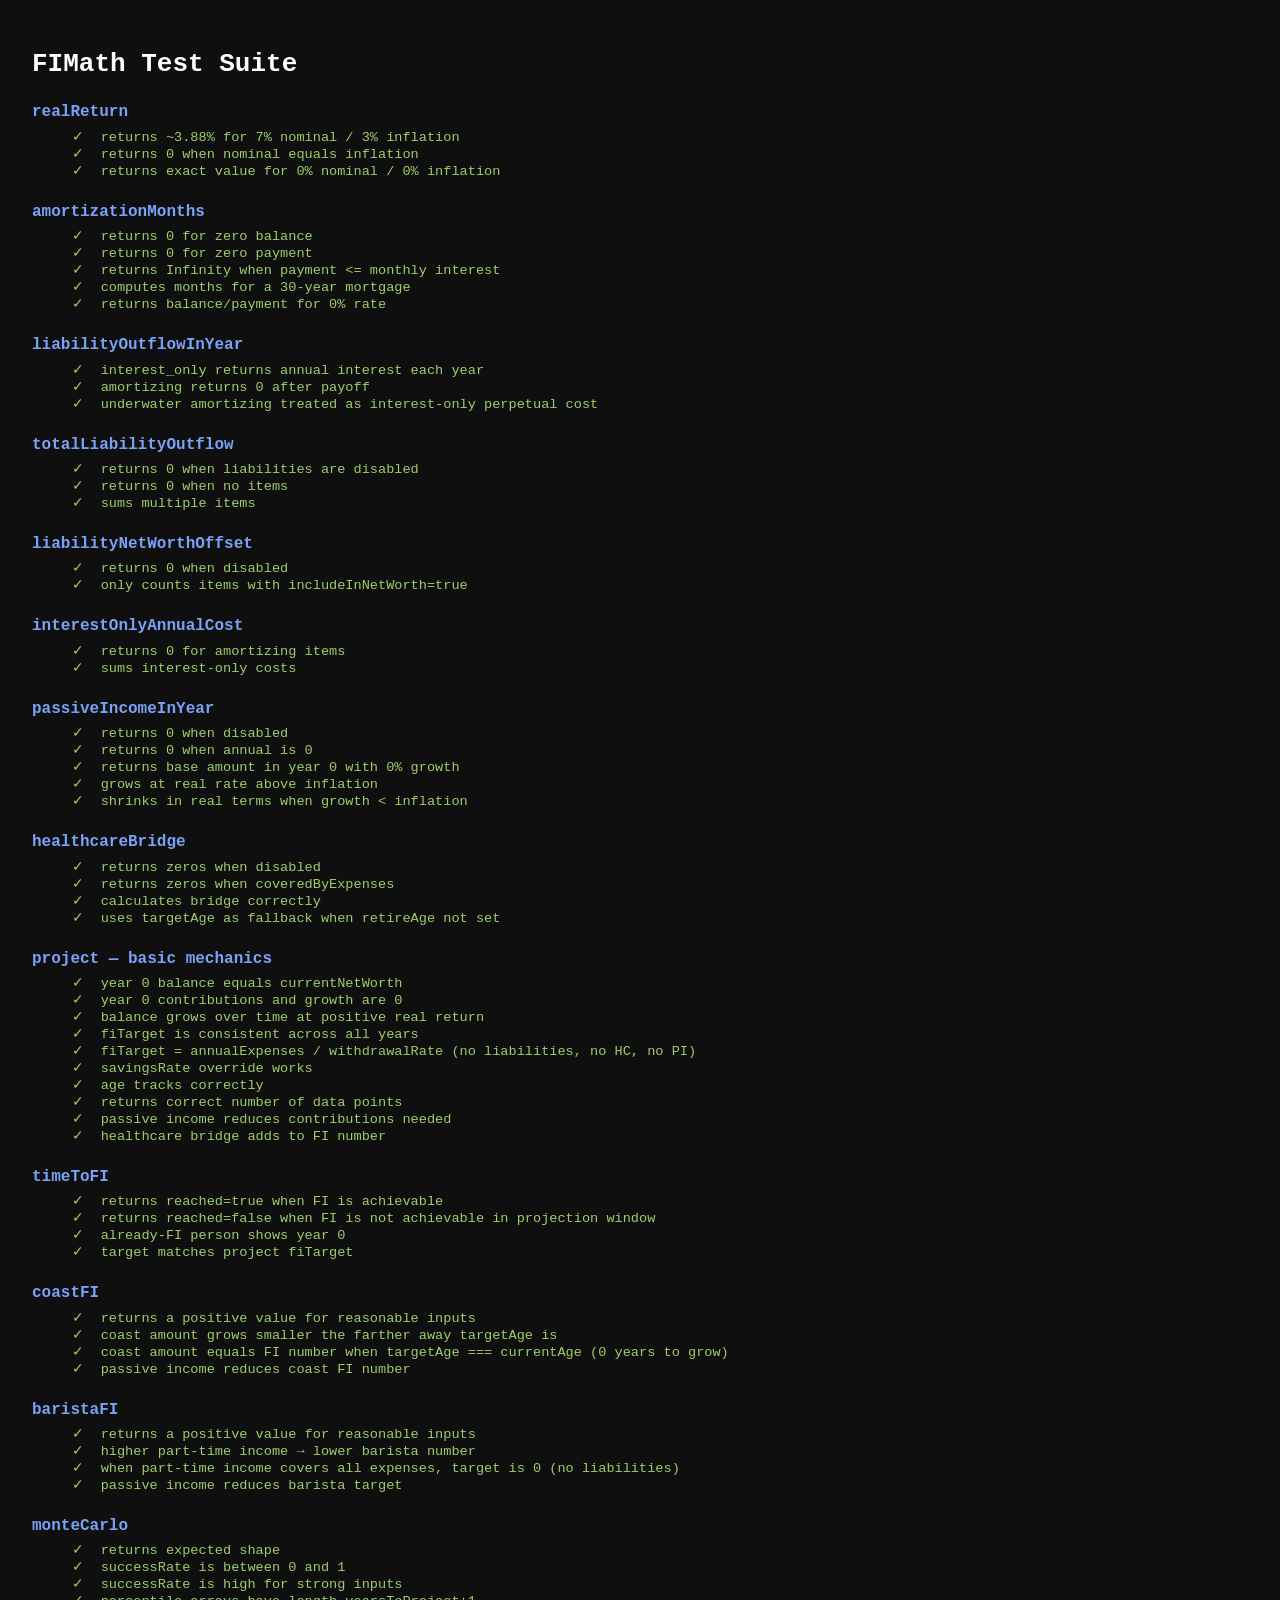
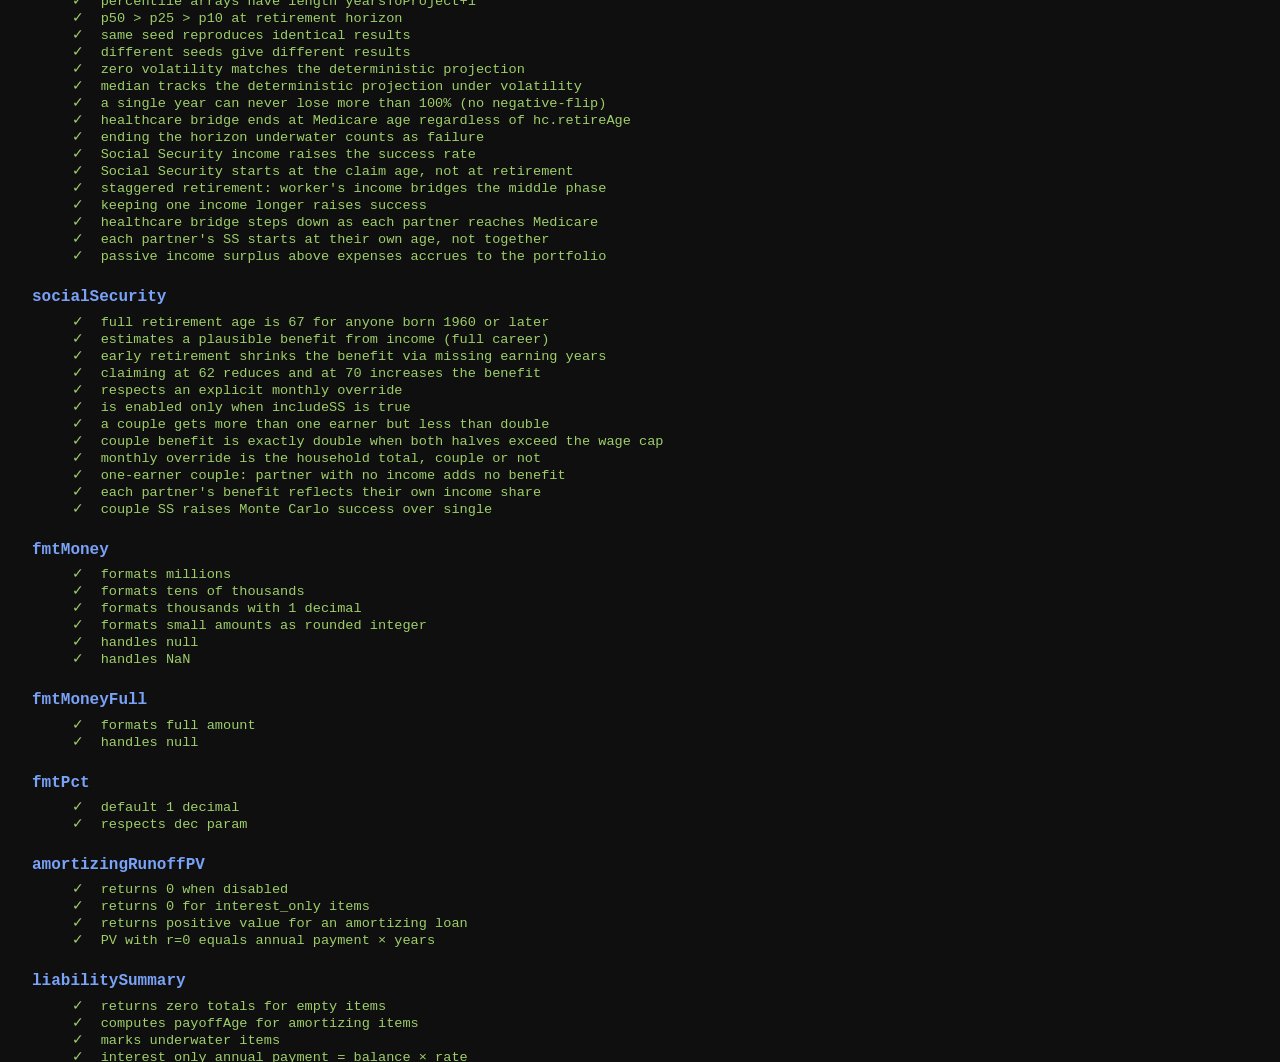
==== commit 9e93752f: "Model two independent incomes and separate retirement years for couples Replaces the same-age 50/50 " ====
--- a/tests/fi-math.test.html
+++ b/tests/fi-math.test.html
@@ -500,6 +500,63 @@
         expect(withdrawalIn(20)).toBeCloseTo(80_000, 0); // age 60: retired, no SS yet
         expect(withdrawalIn(30)).toBeCloseTo(44_000, 0); // age 70: SS covers 36K/yr
       });
+      it("staggered retirement: worker's income bridges the middle phase", () => {
+        const inputs = baseInputs({
+          currentAge: 40, currentNetWorth: 1_000_000, annualIncome: 120_000,
+          annualExpenses: 80_000, yearsToProject: 40,
+          retirementYear: 10, partnerRetirementYear: 20,
+          couple: true, partner: { age: 45, income: 60_000 },
+          healthcare: { enabled: false },
+        });
+        const mc = M.monteCarlo(inputs, { trials: 1, stdDev: 0, seed: 1 });
+        const p = mc.percentiles.p50;
+        const rr = 1 + M.realReturn(7, 3);
+        const flow = (y) => p[y] - p[y - 1] * rr; // + contribution / − withdrawal
+        expect(flow(5)).toBeCloseTo(40_000, 0);   // both work: 120K − 80K saved
+        expect(flow(15)).toBeCloseTo(-20_000, 0); // partner works: 60K − 80K gap
+        expect(flow(25)).toBeCloseTo(-80_000, 0); // both retired: full withdrawal
+      });
+      it("keeping one income longer raises success", () => {
+        const strained = baseInputs({
+          currentAge: 40, currentNetWorth: 300_000, annualIncome: 120_000,
+          annualExpenses: 70_000, yearsToProject: 45, retirementYear: 10,
+          couple: true, partner: { age: 40, income: 60_000 },
+        });
+        const together = M.monteCarlo({ ...strained, partnerRetirementYear: 10 }, { trials: 300, seed: 8 });
+        const staggered = M.monteCarlo({ ...strained, partnerRetirementYear: 20 }, { trials: 300, seed: 8 });
+        expect(staggered.successRate).toBeGreaterThan(together.successRate);
+      });
+      it("healthcare bridge steps down as each partner reaches Medicare", () => {
+        const inputs = baseInputs({
+          currentAge: 40, currentNetWorth: 3_000_000, annualExpenses: 80_000,
+          yearsToProject: 40, retirementYear: 10, partnerRetirementYear: 10,
+          couple: true, partner: { age: 50, income: 50_000 },
+          healthcare: { enabled: true, annualCost: 10_000, medicareAge: 65 },
+        });
+        const mc = M.monteCarlo(inputs, { trials: 1, stdDev: 0, seed: 1 });
+        const p = mc.percentiles.p50;
+        const rr = 1 + M.realReturn(7, 3);
+        const wd = (y) => p[y - 1] * rr - p[y];
+        expect(wd(12)).toBeCloseTo(90_000, 0); // ages 52/62: both pre-Medicare
+        expect(wd(20)).toBeCloseTo(85_000, 0); // ages 60/70: one on Medicare
+        expect(wd(30)).toBeCloseTo(80_000, 0); // ages 70/80: both on Medicare
+      });
+      it("each partner's SS starts at their own age, not together", () => {
+        const inputs = baseInputs({
+          currentAge: 40, currentNetWorth: 3_000_000, annualExpenses: 80_000,
+          yearsToProject: 40, retirementYear: 10, partnerRetirementYear: 10,
+          includeSS: true, couple: true, partner: { age: 50, income: 50_000 },
+          healthcare: { enabled: false },
+          socialSecurity: { claimAge: 67, monthly: 4_000 }, // 2K/mo each
+        });
+        const mc = M.monteCarlo(inputs, { trials: 1, stdDev: 0, seed: 1 });
+        const p = mc.percentiles.p50;
+        const rr = 1 + M.realReturn(7, 3);
+        const wd = (y) => p[y - 1] * rr - p[y];
+        expect(wd(15)).toBeCloseTo(80_000, 0); // ages 55/65: nobody claiming yet
+        expect(wd(20)).toBeCloseTo(56_000, 0); // ages 60/70: partner's 24K flows
+        expect(wd(30)).toBeCloseTo(32_000, 0); // ages 70/80: both claiming, 48K
+      });
       it("passive income surplus above expenses accrues to the portfolio", () => {
         const inputs = baseInputs({
           currentNetWorth: 0, annualIncome: 0, annualExpenses: 40_000, savingsRate: 0,
@@ -559,6 +616,23 @@
       it("monthly override is the household total, couple or not", () => {
         const ss = M.socialSecurity(baseInputs({ couple: true, socialSecurity: { monthly: 5_000 } }), { currentYear: 2026 });
         expect(ss.monthly).toBe(5_000);
+      });
+      it("one-earner couple: partner with no income adds no benefit", () => {
+        const single = M.socialSecurity(baseInputs({ targetAge: 67 }), { currentYear: 2026 });
+        const couple = M.socialSecurity(
+          baseInputs({ targetAge: 67, couple: true, partner: { income: 0 } }),
+          { currentYear: 2026 }
+        );
+        expect(couple.monthly).toBeCloseTo(single.monthly, 4);
+        expect(couple.people[1].monthly).toBe(0);
+      });
+      it("each partner's benefit reflects their own income share", () => {
+        const ss = M.socialSecurity(
+          baseInputs({ annualIncome: 150_000, targetAge: 67, couple: true, partner: { income: 50_000 } }),
+          { currentYear: 2026 }
+        );
+        // A earns 100K, B earns 50K → A's check must be bigger
+        expect(ss.people[0].monthly).toBeGreaterThan(ss.people[1].monthly);
       });
       it("couple SS raises Monte Carlo success over single", () => {
         const strained = baseInputs({
